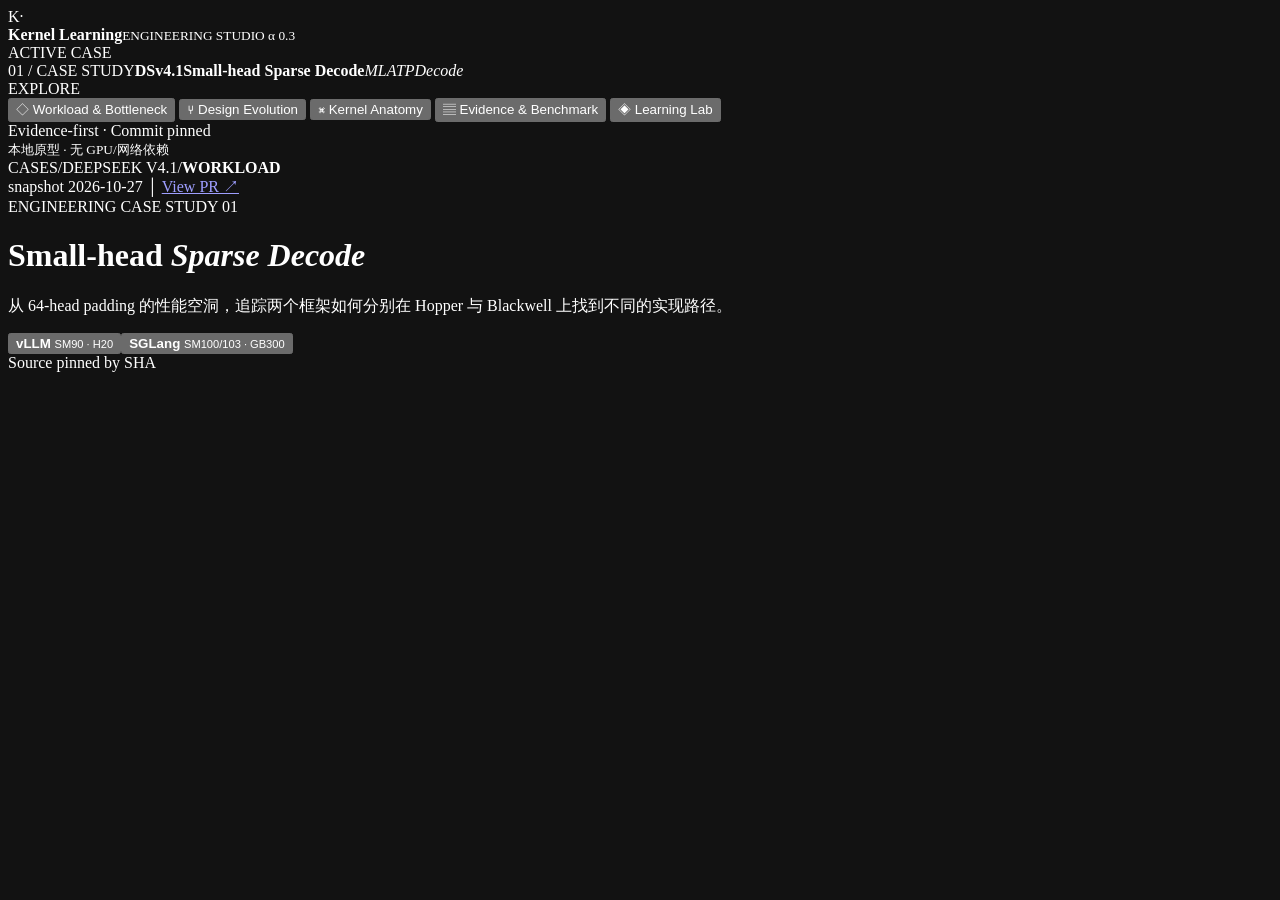
==== web/index.html @ e2ac8dac "Establish case contract, safe builds, and interaction tests" ====
<!doctype html><html lang="zh-CN"><head>
<meta charset="utf-8"><meta name="viewport" content="width=device-width,initial-scale=1">
<meta name="color-scheme" content="dark"><title>Kernel Learning Studio · DSv4.1</title>
<link rel="stylesheet" href="/style.css"></head><body>
<div id="app" class="app">
  <aside class="rail">
    <div class="brand"><div class="brand-mark">K<span>·</span></div><div><strong>Kernel Learning</strong><small>ENGINEERING STUDIO <span class="ver">α 0.3</span></small></div></div>
    <div class="rail-kicker">ACTIVE CASE</div>
    <div class="active-case"><span class="tiny-label">01 / CASE STUDY</span><b>DSv4.1</b><strong>Small-head Sparse Decode</strong><span class="tags"><em>MLA</em><em>TP</em><em>Decode</em></span></div>
    <div class="rail-kicker">EXPLORE</div>
    <nav id="nav">
      <button data-view="overview" class="active"><span>◇</span> Workload & Bottleneck</button>
      <button data-view="evolution"><span>⑂</span> Design Evolution</button>
      <button data-view="anatomy"><span>⌘</span> Kernel Anatomy</button>
      <button data-view="evidence"><span>▤</span> Evidence & Benchmark</button>
      <button data-view="experiments"><span>◈</span> Learning Lab</button>
    </nav>
    <div class="rail-bottom"><span class="status-dot"></span> Evidence-first · Commit pinned<br><small>本地原型 · 无 GPU/网络依赖</small></div>
  </aside>
  <div class="workspace">
    <header class="topbar"><div><span class="crumb">CASES</span><span class="sep">/</span><span class="crumb">DEEPSEEK V4.1</span><span class="sep">/</span><b id="routeTitle">WORKLOAD</b></div><div class="topright"><span class="status-dot"></span> snapshot 2026-10-27 <span class="slash">│</span> <a id="primaryPr" target="_blank" rel="noopener noreferrer" href="#">View PR ↗</a></div></header>
    <main id="main">
      <div class="hero"><div class="eyebrow">ENGINEERING CASE STUDY <span>01</span></div><h1>Small-head <em>Sparse Decode</em></h1><p>从 64-head padding 的性能空洞，追踪两个框架如何分别在 Hopper 与 Blackwell 上找到不同的实现路径。</p></div>
      <div id="variantTabs" class="variant-tabs"><button data-variant="vllm" class="chosen"><span class="dot teal"></span><strong>vLLM</strong> <small>SM90 · H20</small></button><button data-variant="sglang"><span class="dot purple"></span><strong>SGLang</strong> <small>SM100/103 · GB300</small></button><div class="variant-spacer"></div><span class="snapshot">Source pinned by SHA</span></div>
      <div id="view"></div>
    </main>
  </div>
</div>
<script defer src="/model.js"></script>
<script defer src="/anatomy.js"></script>
<script defer src="/app.js"></script>
</body></html>
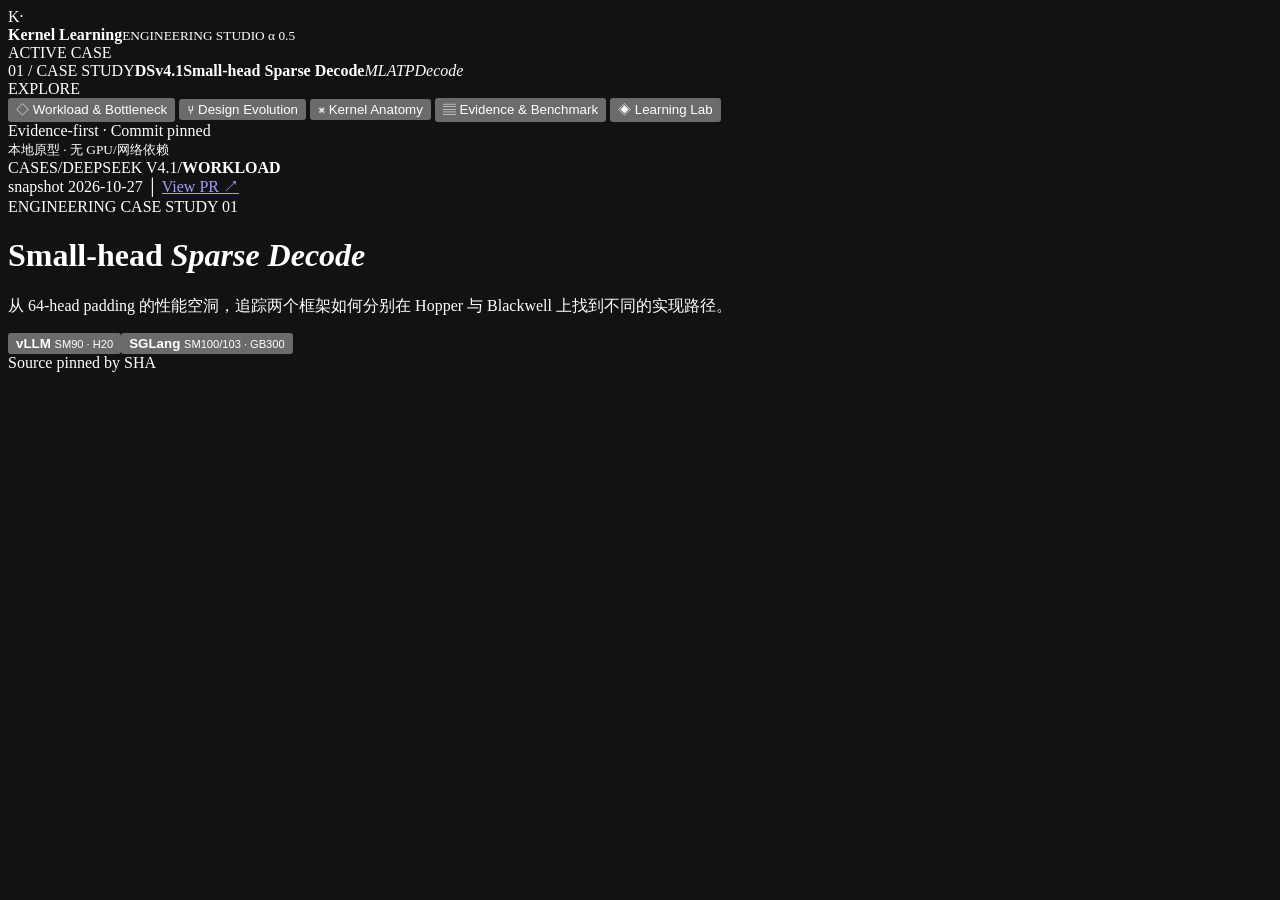
==== commit 47422f72: "Prepare community onboarding and review workflow" ====
--- a/web/index.html
+++ b/web/index.html
@@ -4,7 +4,7 @@
 <link rel="stylesheet" href="/style.css"></head><body>
 <div id="app" class="app">
   <aside class="rail">
-    <div class="brand"><div class="brand-mark">K<span>·</span></div><div><strong>Kernel Learning</strong><small>ENGINEERING STUDIO <span class="ver">α 0.3</span></small></div></div>
+    <div class="brand"><div class="brand-mark">K<span>·</span></div><div><strong>Kernel Learning</strong><small>ENGINEERING STUDIO <span class="ver">α 0.5</span></small></div></div>
     <div class="rail-kicker">ACTIVE CASE</div>
     <div class="active-case"><span class="tiny-label">01 / CASE STUDY</span><b>DSv4.1</b><strong>Small-head Sparse Decode</strong><span class="tags"><em>MLA</em><em>TP</em><em>Decode</em></span></div>
     <div class="rail-kicker">EXPLORE</div>
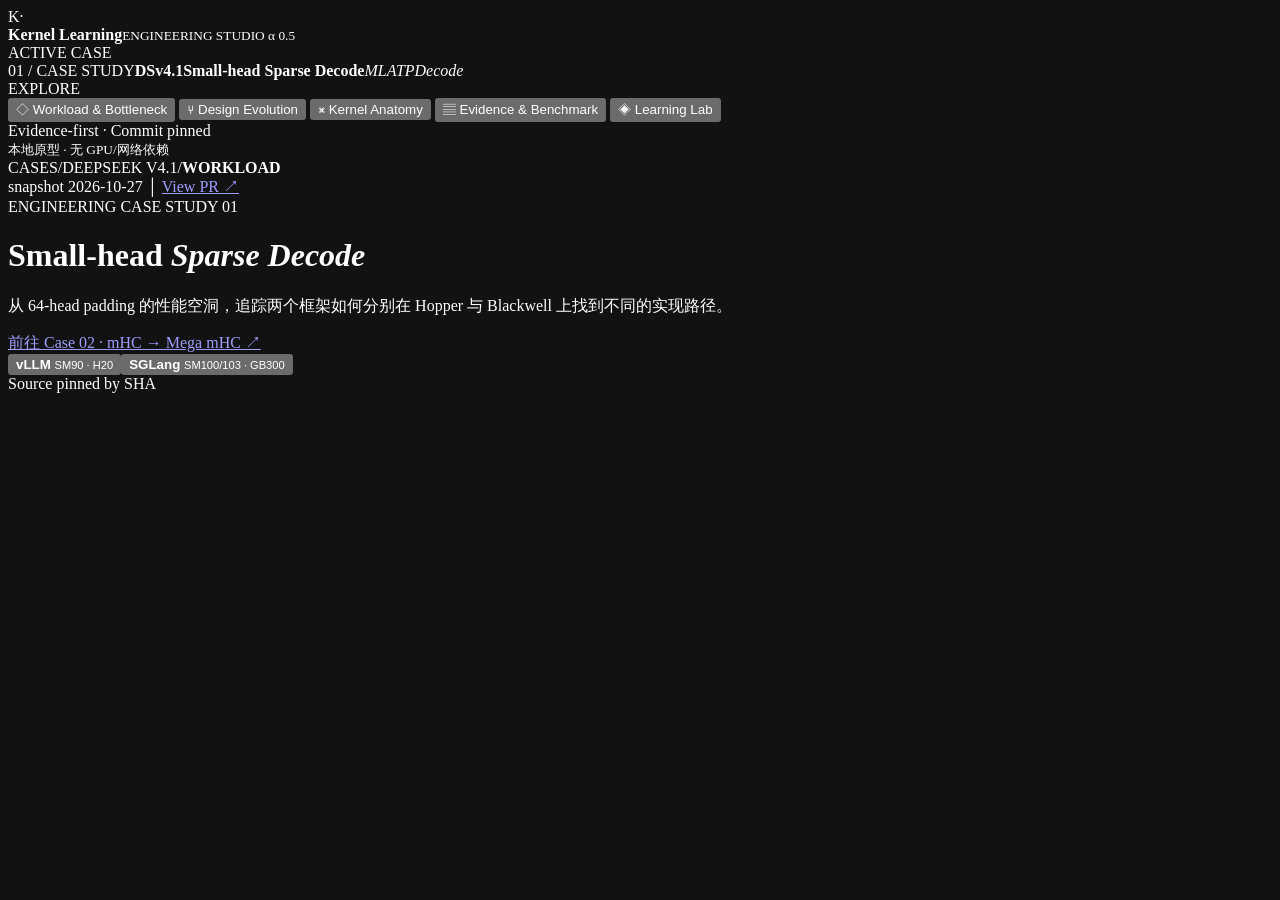
==== commit 6d5f34d1: "Expand Technical Learning Studio with reproducible case studies" ====
--- a/web/index.html
+++ b/web/index.html
@@ -20,7 +20,7 @@
   <div class="workspace">
     <header class="topbar"><div><span class="crumb">CASES</span><span class="sep">/</span><span class="crumb">DEEPSEEK V4.1</span><span class="sep">/</span><b id="routeTitle">WORKLOAD</b></div><div class="topright"><span class="status-dot"></span> snapshot 2026-10-27 <span class="slash">│</span> <a id="primaryPr" target="_blank" rel="noopener noreferrer" href="#">View PR ↗</a></div></header>
     <main id="main">
-      <div class="hero"><div class="eyebrow">ENGINEERING CASE STUDY <span>01</span></div><h1>Small-head <em>Sparse Decode</em></h1><p>从 64-head padding 的性能空洞，追踪两个框架如何分别在 Hopper 与 Blackwell 上找到不同的实现路径。</p></div>
+      <div class="hero"><div class="eyebrow">ENGINEERING CASE STUDY <span>01</span></div><h1>Small-head <em>Sparse Decode</em></h1><p>从 64-head padding 的性能空洞，追踪两个框架如何分别在 Hopper 与 Blackwell 上找到不同的实现路径。</p><a class="next-case" href="/mhc.html">前往 Case 02 · mHC → Mega mHC ↗</a></div>
       <div id="variantTabs" class="variant-tabs"><button data-variant="vllm" class="chosen"><span class="dot teal"></span><strong>vLLM</strong> <small>SM90 · H20</small></button><button data-variant="sglang"><span class="dot purple"></span><strong>SGLang</strong> <small>SM100/103 · GB300</small></button><div class="variant-spacer"></div><span class="snapshot">Source pinned by SHA</span></div>
       <div id="view"></div>
     </main>
